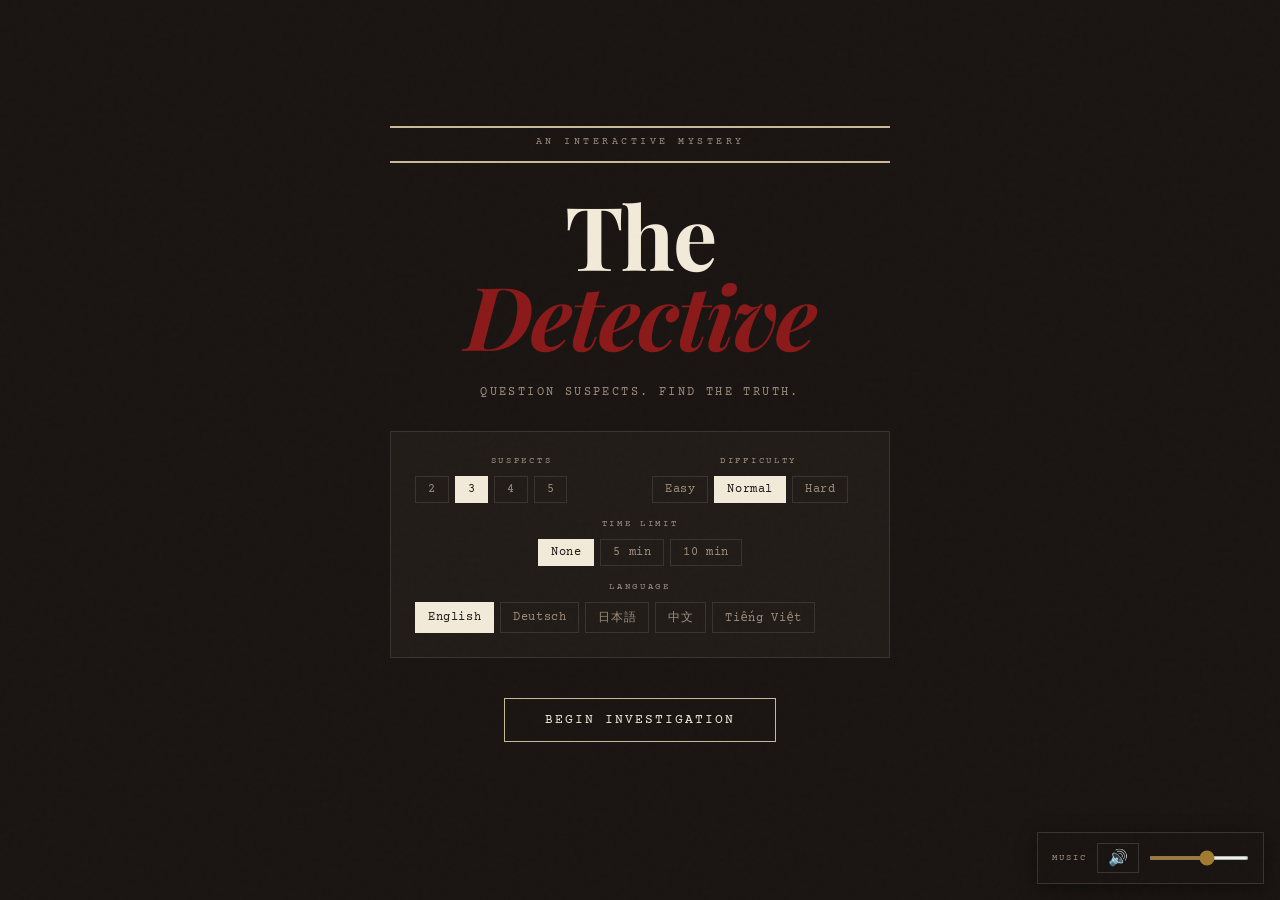
==== detectiv/index.html @ 33be5cb5 "refactored" ====
<!DOCTYPE html>
<html lang="en">
<head>
  <meta charset="UTF-8" />
  <meta name="viewport" content="width=device-width, initial-scale=1.0" />
  <title>Detective</title>

  <link rel="preconnect" href="https://fonts.googleapis.com" />
  <link href="https://fonts.googleapis.com/css2?family=Playfair+Display:ital,wght@0,400;0,700;1,400&family=Courier+Prime:ital,wght@0,400;0,700;1,400&display=swap" rel="stylesheet" />
  <link rel="stylesheet" href="styles.css" />
</head>
<body>

<!-- INTRO -->
<div id="screen-intro" class="screen active">
  <div class="masthead">
    <div class="masthead-label">An interactive mystery</div>
  </div>
  <div>
    <h1>The<br><span>Detective</span></h1>
  </div>
  <p class="intro-sub">Question suspects. Find the truth.</p>

  <div class="settings-panel">
    <div class="settings-row">
      <div class="setting-group">
        <div class="setting-label">Suspects</div>
        <div class="setting-options" id="opt-players">
          <button class="opt-btn" data-val="2" onclick="setOpt('players',2,this)">2</button>
          <button class="opt-btn active" data-val="3" onclick="setOpt('players',3,this)">3</button>
          <button class="opt-btn" data-val="4" onclick="setOpt('players',4,this)">4</button>
          <button class="opt-btn" data-val="5" onclick="setOpt('players',5,this)">5</button>
        </div>
      </div>
      <div class="setting-group">
        <div class="setting-label">Difficulty</div>
        <div class="setting-options" id="opt-difficulty">
          <button class="opt-btn" data-val="easy" onclick="setOpt('difficulty','easy',this)">Easy</button>
          <button class="opt-btn active" data-val="normal" onclick="setOpt('difficulty','normal',this)">Normal</button>
          <button class="opt-btn" data-val="hard" onclick="setOpt('difficulty','hard',this)">Hard</button>
        </div>
      </div>
    </div>
    <div class="setting-group" style="margin-top:16px; align-items:center;">
      <div class="setting-label">Time limit</div>
      <div class="setting-options" id="opt-time-limit" style="justify-content:center;">
        <button class="opt-btn active" data-val="none" onclick="setOpt('timeLimitMinutes','none',this)">None</button>
        <button class="opt-btn" data-val="5" onclick="setOpt('timeLimitMinutes',5,this)">5 min</button>
        <button class="opt-btn" data-val="10" onclick="setOpt('timeLimitMinutes',10,this)">10 min</button>
      </div>
    </div>
    <div class="setting-group" style="margin-top:16px;">
      <div class="setting-label">Language</div>
      <div class="setting-options lang-options" id="opt-language">
        <button class="opt-btn active" data-val="English" onclick="setOpt('language','English',this)">English</button>
        <button class="opt-btn" data-val="German" onclick="setOpt('language','German',this)">Deutsch</button>
        <button class="opt-btn" data-val="Japanese" onclick="setOpt('language','Japanese',this)">日本語</button>
        <button class="opt-btn" data-val="Chinese" onclick="setOpt('language','Chinese',this)">中文</button>
        <button class="opt-btn" data-val="Vietnamese" onclick="setOpt('language','Vietnamese',this)">Tiếng Việt</button>
      </div>
    </div>
  </div>

  <button class="btn" id="btn-start" onclick="startGame()">Begin Investigation</button>
  <p class="loading-text" id="loading-intro" style="display:none"><span class="spinner"></span>Generating your case&hellip;</p>
  <p class="error-msg" id="intro-error"></p>
</div>

<!-- BRIEF -->
<div id="screen-brief" class="screen">
  <div class="case-file case-file--dossier">
    <!-- A4 Pages container -->
    <div class="a4-pages" id="a4-pages">

      <!-- PAGE 1: Case Summary -->
      <div class="a4-page" id="a4-page-case">
        <div class="a4-page-inner">
          <div class="a4-header">
            <span class="a4-header-label">Case File</span>
            <span class="a4-page-num">1 / 2</span>
          </div>
          <div class="stamp">Confidential</div>
          <div class="case-title" id="brief-title"></div>
          <div class="case-meta">
            <div class="case-meta-item">
              <label>Detective</label>
              <span id="brief-detective"></span>
            </div>
            <div class="case-meta-item">
              <label>Victim</label>
              <span id="brief-victim"></span>
            </div>
            <div class="case-meta-item">
              <label>Crime</label>
              <span id="brief-crime"></span>
            </div>
            <div class="case-meta-item">
              <label>Setting</label>
              <span id="brief-setting"></span>
            </div>
            <div class="case-meta-item">
              <label>Difficulty</label>
              <span id="brief-difficulty"></span>
            </div>
            <div class="case-meta-item">
              <label>Language</label>
              <span id="brief-language"></span>
            </div>
            <div class="case-meta-item">
              <label>Time limit</label>
              <span id="brief-time-limit"></span>
            </div>
          </div>
          <div class="pre-story" id="brief-prestory"></div>
          <div class="a4-footer">
            <span class="a4-footer-note">Persons of interest on next page →</span>
          </div>
        </div>
      </div>

      <!-- PAGE 2: Persons of Interest -->
      <div class="a4-page" id="a4-page-poi">
        <div class="a4-page-inner">
          <div class="a4-header">
            <span class="a4-header-label">Persons of Interest</span>
            <span class="a4-page-num">2 / 2</span>
          </div>
          <div class="a4-appendix-stamp">Appendix A</div>
          <div class="suspects-heading">Suspects</div>
          <div class="suspect-cards" id="brief-suspects"></div>
          <div class="a4-footer">
            <span class="a4-footer-note">← Back to case summary</span>
          </div>
        </div>
      </div>

    </div><!-- /.a4-pages -->

    <!-- Page navigation -->
    <div class="a4-nav" id="a4-nav">
      <button type="button" class="a4-nav-btn" id="a4-prev" onclick="a4GoTo(-1)" disabled>← Prev</button>
      <div class="a4-nav-dots" id="a4-nav-dots">
        <button class="a4-dot active" onclick="a4GoTo(0, true)" data-page="0"></button>
        <button class="a4-dot" onclick="a4GoTo(1, true)" data-page="1"></button>
      </div>
      <button type="button" class="a4-nav-btn" id="a4-next" onclick="a4GoTo(1)">Next →</button>
    </div>

    <div id="brief-begin-actions" class="brief-begin-actions">
      <button type="button" class="btn btn-begin-questioning" onclick="enterGame()">Begin Questioning</button>
    </div>
  </div>

  <!-- Questioning UI appears below the case file (does not replace it) -->
  <div id="brief-game" class="brief-game-panel" aria-hidden="true">
    <div class="brief-game-inner">
      <div class="game-header">
        <div class="game-title" id="game-title"></div>
        <div class="game-timer" id="game-timer" hidden role="timer" aria-live="polite"></div>
        <div class="player-badge">Det. <span id="game-detective"></span></div>
        <button class="action-btn" onclick="confirmNewGame()" style="margin-left:12px;white-space:nowrap;">↺ New Game</button>
      </div>

      <!-- NORMAL INTERROGATION VIEW -->
      <div id="interrogation-view">
        <div class="suspect-tabs" id="suspect-tabs"></div>
        <div class="chat-view">
          <div id="chat-panel-main" class="chat-panel-stack is-active">
            <div class="chat-panel-heading">Interrogation</div>
            <div class="transcript" id="transcript"></div>
          </div>
          <div id="chat-panel-hints" class="chat-panel-stack">
            <div class="chat-panel-heading">Detective notes — hints</div>
            <div class="transcript hint-transcript" id="hint-transcript"></div>
          </div>
        </div>
        <div class="input-area" id="normal-input-area">
          <div class="input-row">
            <textarea class="msg-input" id="msg-input" placeholder="Ask a question…" rows="1"
              onkeydown="handleKey(event)"></textarea>
            <button class="send-btn" id="send-btn" onclick="sendTalk()">Ask</button>
          </div>
          <div class="action-row">
            <button type="button" class="action-btn accuse-btn" onclick="openAccuse()">⚖ Accuse</button>
            <button type="button" class="action-btn hint-action-btn" id="hint-toolbar-btn" onclick="getHint()" title="Next hint">💡 Hint</button>
            <button type="button" class="action-btn" onclick="giveUp()">✗ Give Up</button>
          </div>
          <p class="error-msg" id="game-error"></p>
        </div>
      </div>

      <!-- ACCUSATION HEARING VIEW (replaces interrogation view entirely) -->
      <div id="accuse-panel-trial" class="accuse-trial-panel" style="display:none;">
        <div class="accuse-trial-header">
          <div class="accuse-trial-header-left">
            <div class="accuse-trial-label">Formal Accusation — Hearing</div>
            <div class="accuse-trial-title" id="accuse-trial-title">vs …</div>
          </div>
          <div class="accuse-timer" id="accuse-timer" role="timer" aria-live="polite">1:30</div>
        </div>
        <p class="accuse-trial-hint">Argue <strong>motive</strong> and <strong>method</strong>. After each statement the judge evaluates your case — win before time runs out.</p>
        <div class="accuse-trial-transcript" id="accuse-trial-transcript"></div>
        <div class="accuse-trial-input-row">
          <textarea id="accuse-trial-input" class="accuse-trial-textarea" rows="2" placeholder="Your statement…" onkeydown="handleAccuseTrialKey(event)"></textarea>
          <button type="button" class="accuse-trial-send-btn" id="accuse-trial-send-btn" onclick="sendAccusationTrialMessage()">Send</button>
        </div>
        <!-- Hints drawer (hidden by default, toggled during hearing) -->
        <div id="accuse-hints-drawer" class="accuse-hints-drawer" style="display:none;">
          <div class="accuse-hints-drawer-label">Detective Notes — Hints</div>
          <div class="accuse-hints-drawer-list" id="accuse-hints-list"></div>
        </div>
        <div class="accuse-trial-footer">
          <button type="button" class="action-btn btn-danger" onclick="abandonAccusationHearing()">✗ Abandon accusation</button>
          <button type="button" class="action-btn hint-action-btn" id="accuse-hint-btn" onclick="toggleAccuseHints()">💡 Hints</button>
          <p class="error-msg" id="accuse-trial-error"></p>
        </div>
      </div>
    </div>
  </div>
</div>

<!-- ACCUSE: confirm (one chance) -->
<div id="accuse-panel-confirm" class="accuse-overlay" style="display:none;">
  <div class="accuse-card">
    <div class="accuse-dialog-label">Formal accusation</div>
    <div class="accuse-dialog-title">Make your charge</div>
    <p class="accuse-once-warning">
      You may accuse <strong>only once</strong> in this case. After you continue, you get <strong>90 seconds</strong> to argue your case in a back-and-forth with the suspect: explain <strong>motive</strong> and <strong>how</strong> the crime was done. They may defend themselves. An AI judge re-reads the conversation as you go; if your case is convincing enough, you win. If time runs out before that, you lose.
    </p>
    <div class="accuse-field-label">Who do you accuse?</div>
    <select id="accuse-select" class="accuse-select"></select>
    <div style="display:flex;gap:8px;margin-top:20px;">
      <button type="button" class="btn btn-danger" onclick="confirmAccusationBegin()" style="flex:1">Accuse</button>
      <button type="button" class="btn" onclick="closeAccuseConfirm()" style="flex:1">Cancel</button>
    </div>
    <p class="error-msg" id="accuse-confirm-error"></p>
  </div>
</div>

<!-- ACCUSE: timed hearing — now embedded inside the game panel, not a modal -->

<!-- SOLVED OVERLAY -->
<audio id="bg-music" preload="auto" playsinline></audio>
<div id="music-dock" class="music-dock" hidden>
  <span class="music-dock-label">Music</span>
  <button type="button" class="music-mute-btn" id="music-mute-btn" title="Mute or unmute music" aria-pressed="false">🔊</button>
  <label class="music-vol-wrap">
    <span class="visually-hidden">Music volume</span>
    <input type="range" id="music-volume" class="music-volume" min="0" max="100" value="60" aria-label="Music volume" />
  </label>
</div>

<div class="solved-overlay" id="solved-overlay">
  <div class="solved-card">
    <div class="solved-stamp" id="solved-stamp">Case Closed</div>
    <div class="solved-headline" id="solved-headline">Solved.</div>
    <hr>
    <div class="solved-detail"><strong>Culprit</strong> <span id="sol-culprit"></span></div>
    <div class="solved-detail"><strong>Motive</strong> <span id="sol-motive"></span></div>
    <div class="solved-detail"><strong>Method</strong> <span id="sol-method"></span></div>
    <hr>
    <div id="solved-actions-won" class="solved-actions">
      <p class="solved-dismiss-copy">Close this summary to read the full confession in the interrogation transcript.</p>
      <button type="button" class="btn solved-footer-btn" onclick="dismissSolvedSummaryReadChat()">Close Summary</button>
      <button type="button" class="btn solved-footer-btn" onclick="newGame()" style="margin-top:8px;">New Case</button>
    </div>
    <div id="solved-actions-gaveup" class="solved-actions" hidden>
      <p class="solved-dismiss-copy">Close this summary to read your interrogations and detective notes.</p>
      <button type="button" class="btn solved-footer-btn" onclick="dismissSolvedSummaryReadChat()">Close summary</button>
    </div>
  </div>
</div>
<script src="script.js"></script>
</body>
</html>
---- detectiv/styles.css ----
:root {
  --ink: #1a1512;
  --paper: #f2ead8;
  --aged: #e8dcc4;
  --crease: #c9b99a;
  --red: #8b1a1a;
  --gold: #a07a30;
  --smoke: #6b5f52;
  --dim: #9e8e7e;
  }
  
  * { box-sizing: border-box; margin: 0; padding: 0; }
  
  body {
  background: var(--ink);
  font-family: 'Courier Prime', monospace;
  color: var(--paper);
  min-height: 100vh;
  display: flex;
  flex-direction: column;
  align-items: center;
  }
  
  body::before {
  content: '';
  position: fixed;
  inset: 0;
  background-image: url("data:image/svg+xml,%3Csvg viewBox='0 0 200 200' xmlns='http://www.w3.org/2000/svg'%3E%3Cfilter id='n'%3E%3CfeTurbulence type='fractalNoise' baseFrequency='0.9' numOctaves='4' stitchTiles='stitch'/%3E%3C/filter%3E%3Crect width='100%25' height='100%25' filter='url(%23n)' opacity='0.04'/%3E%3C/svg%3E");
  pointer-events: none;
  z-index: 999;
  opacity: 0.4;
  }
  
  .screen { width: 100%; max-width: 780px; padding: 40px 24px; display: none; }
  .screen.active { display: block; }
  #screen-intro.active { display: flex; }
  
  /* ===== INTRO ===== */
  #screen-intro {
  display: flex;
  flex-direction: column;
  align-items: center;
  justify-content: center;
  min-height: 100vh;
  text-align: center;
  gap: 32px;
  }
  
  .masthead {
  border-top: 2px solid var(--crease);
  border-bottom: 2px solid var(--crease);
  padding: 8px 0;
  width: 100%;
  max-width: 500px;
  }
  
  .masthead-label {
  font-family: 'Courier Prime', monospace;
  font-size: 10px;
  letter-spacing: 0.35em;
  text-transform: uppercase;
  color: var(--dim);
  margin-bottom: 6px;
  }
  
  h1 {
  font-family: 'Playfair Display', serif;
  font-size: clamp(52px, 10vw, 88px);
  font-weight: 700;
  line-height: 0.9;
  color: var(--paper);
  letter-spacing: -2px;
  }
  
  h1 span { color: var(--red); font-style: italic; }
  
  .intro-sub {
  font-size: 12px;
  letter-spacing: 0.2em;
  color: var(--dim);
  text-transform: uppercase;
  }
  
  .btn {
  background: none;
  border: 1px solid var(--crease);
  color: var(--paper);
  font-family: 'Courier Prime', monospace;
  font-size: 13px;
  letter-spacing: 0.15em;
  text-transform: uppercase;
  padding: 14px 40px;
  cursor: pointer;
  transition: all 0.2s;
  position: relative;
  }
  
  .btn:hover { background: var(--paper); color: var(--ink); border-color: var(--paper); }
  .btn:disabled { opacity: 0.4; cursor: not-allowed; }
  .btn-danger { border-color: var(--red); color: var(--red); }
  .btn-danger:hover { background: var(--red); color: var(--paper); border-color: var(--red); }
  
  .loading-text {
  font-size: 12px;
  color: var(--dim);
  letter-spacing: 0.15em;
  animation: pulse 1.5s ease-in-out infinite;
  }
  
  @keyframes pulse { 0%,100%{opacity:1} 50%{opacity:0.3} }
  
  /* ===== CASE BRIEF ===== */
  #screen-brief { animation: fadeIn 0.4s ease; }
  #screen-brief.active {
  display: flex;
  flex-direction: column;
  align-items: stretch;
  gap: 32px;
  }
  @keyframes fadeIn { from{opacity:0;transform:translateY(8px)} to{opacity:1;transform:none} }
  
  .brief-game-panel {
  display: none;
  flex-direction: column;
  width: 100%;
  }
  
  .brief-game-panel.open {
  display: flex;
  animation: fadeIn 0.35s ease;
  }
  
  .brief-game-panel .brief-game-inner {
  display: flex;
  flex-direction: column;
  height: min(85vh, 720px);
  min-height: 480px;
  min-width: 0;
  padding: 0;
  border: 1px solid #2a2320;
  background: var(--ink);
  box-shadow: 4px 4px 0 rgba(0,0,0,0.25);
  overflow: hidden;
  }
  
  
  .visually-hidden {
  position: absolute;
  width: 1px;
  height: 1px;
  padding: 0;
  margin: -1px;
  overflow: hidden;
  clip: rect(0, 0, 0, 0);
  white-space: nowrap;
  border: 0;
  }
  
  .case-file {
  background: var(--paper);
  color: var(--ink);
  padding: 40px;
  position: relative;
  box-shadow: 4px 4px 0 var(--crease), 8px 8px 0 rgba(0,0,0,0.3);
  }
  
  .case-file::before {
  content: 'CASE FILE';
  position: absolute;
  top: 16px; right: 20px;
  font-size: 9px;
  letter-spacing: 0.3em;
  color: var(--dim);
  }
  
  .case-file--dossier {
  background: transparent;
  padding: 0;
  box-shadow: none;
  }
  
  .case-file--dossier::before {
  content: none;
  }
  
  /* ===== A4 DOSSIER PAGES ===== */
  .a4-pages {
    width: 100%;
    position: relative;
    overflow: hidden;
  }
  
  .a4-page {
    display: none;
    width: 100%;
    background: var(--paper);
    color: var(--ink);
    box-shadow:
      4px 4px 0 var(--crease),
      8px 8px 0 rgba(0,0,0,0.28),
      inset 0 0 0 1px rgba(201,185,154,0.35);
    animation: fadeIn 0.3s ease;
  }
  
  .a4-page.a4-active {
    display: block;
  }
  
  .a4-page-inner {
    /* A4 ratio: 297/210 = ~1.414 */
    aspect-ratio: 1 / 1.414;
    padding: 48px 52px 40px;
    display: flex;
    flex-direction: column;
    position: relative;
    overflow: hidden;
    box-sizing: border-box;
  }
  
  .a4-header {
    display: flex;
    justify-content: space-between;
    align-items: center;
    margin-bottom: 24px;
    padding-bottom: 10px;
    border-bottom: 2px solid var(--crease);
  }
  
  .a4-header-label {
    font-size: 9px;
    letter-spacing: 0.32em;
    text-transform: uppercase;
    color: var(--smoke);
  }
  
  .a4-page-num {
    font-size: 9px;
    letter-spacing: 0.15em;
    color: var(--dim);
  }
  
  .a4-appendix-stamp {
    display: inline-block;
    font-size: 9px;
    letter-spacing: 0.35em;
    text-transform: uppercase;
    color: var(--smoke);
    border: 1px solid var(--crease);
    padding: 5px 10px;
    margin-bottom: 14px;
    align-self: flex-start;
  }
  
  .a4-footer {
    margin-top: auto;
    padding-top: 16px;
    border-top: 1px solid var(--crease);
    text-align: center;
  }
  
  .a4-footer-note {
    font-size: 9px;
    letter-spacing: 0.2em;
    text-transform: uppercase;
    color: var(--dim);
  }
  
  /* Page nav */
  .a4-nav {
    display: flex;
    align-items: center;
    justify-content: center;
    gap: 16px;
    padding: 16px 0 4px;
  }
  
  .a4-nav-btn {
    background: none;
    border: 1px solid #3a3330;
    color: var(--dim);
    font-family: 'Courier Prime', monospace;
    font-size: 11px;
    letter-spacing: 0.12em;
    text-transform: uppercase;
    padding: 7px 18px;
    cursor: pointer;
    transition: all 0.15s;
  }
  
  .a4-nav-btn:hover:not(:disabled) { color: var(--paper); border-color: var(--crease); }
  .a4-nav-btn:disabled { opacity: 0.3; cursor: not-allowed; }
  
  .a4-nav-dots {
    display: flex;
    gap: 8px;
    align-items: center;
  }
  
  .a4-dot {
    width: 8px; height: 8px;
    border-radius: 50%;
    background: #3a3330;
    border: none;
    cursor: pointer;
    transition: background 0.15s;
    padding: 0;
  }
  
  .a4-dot.active { background: var(--crease); }
  .a4-dot:hover { background: var(--smoke); }
  
  /* Scroll overflow inside page for extra-long content */
  .a4-page-inner > .suspect-cards,
  .a4-page-inner > .pre-story {
    overflow-y: auto;
    flex: 1;
    min-height: 0;
  }
  
  /* Keep old .case-dossier styles minimal (no longer used for layout) */
  .case-dossier { display: none; }
  
  .brief-begin-actions {
  width: 100%;
  margin-top: 28px;
  }
  
  .btn-begin-questioning {
  width: 100%;
  display: block;
  box-sizing: border-box;
  }
  
  .stamp {
  display: inline-block;
  border: 3px solid var(--red);
  color: var(--red);
  font-size: 11px;
  letter-spacing: 0.2em;
  text-transform: uppercase;
  padding: 4px 10px;
  transform: rotate(-2deg);
  margin-bottom: 20px;
  }
  
  .case-title {
  font-family: 'Playfair Display', serif;
  font-size: 28px;
  font-weight: 700;
  line-height: 1.1;
  margin-bottom: 20px;
  color: var(--ink);
  }
  
  .case-meta {
  display: grid;
  grid-template-columns: 1fr 1fr 1fr;
  gap: 12px;
  margin-bottom: 24px;
  padding: 16px;
  background: var(--aged);
  font-size: 12px;
  }
  
  .case-meta-item label {
  display: block;
  font-size: 9px;
  letter-spacing: 0.2em;
  text-transform: uppercase;
  color: var(--smoke);
  margin-bottom: 2px;
  }
  
  .case-meta-item span { font-weight: 700; }
  
  .pre-story {
  font-size: 14px;
  line-height: 1.75;
  color: var(--ink);
  border-left: 3px solid var(--crease);
  padding-left: 16px;
  margin-bottom: 24px;
  font-style: italic;
  }
  
  .suspects-heading {
  font-size: 10px;
  letter-spacing: 0.3em;
  text-transform: uppercase;
  color: var(--smoke);
  margin-bottom: 12px;
  padding-bottom: 6px;
  border-bottom: 1px solid var(--crease);
  }
  
  .a4-section-divider {
    border: none;
    border-top: 1px dashed var(--crease);
    margin: 20px 0 16px;
  }
  
  .suspect-cards {
  display: flex;
  flex-direction: column;
  gap: 8px;
  margin-bottom: 28px;
  }
  
  .suspect-card {
  display: flex;
  flex-direction: column;
  align-items: stretch;
  gap: 10px;
  padding: 12px 12px;
  background: var(--aged);
  border: 1px solid transparent;
  transition: border-color 0.15s;
  }
  
  .suspect-card--dossier {
  cursor: default;
  }
  
  .suspect-card--dossier:hover {
  border-color: transparent;
  }
  
  .suspect-card-top {
  display: flex;
  align-items: baseline;
  gap: 10px;
  }
  
  .suspect-grounds {
  border-top: 1px solid var(--crease);
  padding-top: 10px;
  margin: 0;
  }
  
  .suspect-grounds-label {
  display: block;
  font-size: 9px;
  letter-spacing: 0.2em;
  text-transform: uppercase;
  color: var(--smoke);
  margin-bottom: 6px;
  }
  
  .suspect-grounds-text {
  font-size: 13px;
  line-height: 1.6;
  color: var(--ink);
  margin: 0;
  }
  
  .suspect-number {
  font-size: 10px;
  letter-spacing: 0.1em;
  color: var(--smoke);
  min-width: 20px;
  }
  
  .suspect-name { font-weight: 700; font-size: 14px; }
  .suspect-role { font-size: 12px; color: var(--smoke); margin-left: auto; }
  
  /* ===== GAME (embedded under case brief) ===== */
  .game-header {
  border-bottom: 1px solid #2a2320;
  padding: 16px 24px;
  display: flex;
  align-items: center;
  gap: 16px;
  position: sticky;
  top: 0;
  background: var(--ink);
  z-index: 10;
  }
  
  .game-title {
  font-family: 'Playfair Display', serif;
  font-size: 16px;
  font-style: italic;
  color: var(--paper);
  flex: 1;
  white-space: nowrap;
  overflow: hidden;
  text-overflow: ellipsis;
  }
  
  .player-badge {
  font-size: 10px;
  letter-spacing: 0.15em;
  color: var(--dim);
  text-transform: uppercase;
  }
  
  .game-timer {
  font-family: 'Courier Prime', monospace;
  font-size: 13px;
  letter-spacing: 0.08em;
  color: var(--paper);
  flex-shrink: 0;
  padding: 4px 10px;
  border: 1px solid #3a3330;
  background: #1a1614;
  }
  
  .game-timer--warn {
  color: #c9a227;
  border-color: #6b5a2a;
  }
  
  /* Suspect tabs */
  .suspect-tabs {
  display: flex;
  border-bottom: 1px solid #2a2320;
  overflow-x: auto;
  scrollbar-width: none;
  }
  
  .suspect-tabs::-webkit-scrollbar { display: none; }
  
  .suspect-tab {
  padding: 12px 20px;
  font-size: 12px;
  letter-spacing: 0.1em;
  text-transform: uppercase;
  color: var(--dim);
  cursor: pointer;
  border-bottom: 2px solid transparent;
  white-space: nowrap;
  transition: all 0.15s;
  background: none;
  border-left: none; border-right: none; border-top: none;
  font-family: 'Courier Prime', monospace;
  }
  
  .suspect-tab:hover { color: var(--paper); }
  .suspect-tab.active { color: var(--paper); border-bottom-color: var(--gold); }
  
  .suspect-tab--hints {
  border-left: 1px solid #2a2320;
  padding-left: 18px;
  margin-left: 4px;
  color: #8a7a68;
  }
  
  .suspect-tab--hints:hover { color: var(--gold); }
  .suspect-tab--hints.active {
  color: var(--gold);
  border-bottom-color: var(--gold);
  }
  
  /* One visible panel: interrogation OR hints (tab on bar with suspects) */
  .chat-view {
  flex: 1;
  display: flex;
  flex-direction: column;
  min-height: 0;
  min-width: 0;
  overflow: hidden;
  }
  
  .chat-panel-stack {
  display: none;
  flex-direction: column;
  flex: 1;
  min-height: 0;
  border-top: 1px solid #2a2320;
  border-bottom: 1px solid #2a2320;
  }
  
  .chat-panel-stack.is-active {
  display: flex;
  }
  
  .chat-panel-heading {
  padding: 10px 16px;
  font-size: 9px;
  letter-spacing: 0.22em;
  text-transform: uppercase;
  color: var(--dim);
  background: #161210;
  border-bottom: 1px solid #2a2320;
  flex-shrink: 0;
  }
  
  .transcript {
  flex: 1;
  padding: 20px 16px;
  overflow-y: auto;
  display: flex;
  flex-direction: column;
  gap: 16px;
  min-height: 0;
  }
  
  .transcript:empty::after {
  content: 'No conversation yet. Ask a question or make an accusation.';
  color: var(--smoke);
  font-size: 12px;
  letter-spacing: 0.1em;
  font-style: italic;
  text-align: center;
  margin: auto;
  }
  
  .hint-panel-cta {
  padding: 14px 16px;
  background: #161210;
  border-bottom: 1px solid #2a2320;
  flex-shrink: 0;
  }
  
  .hint-panel-cta-copy {
  font-size: 12px;
  line-height: 1.5;
  color: var(--dim);
  margin-bottom: 12px;
  letter-spacing: 0.04em;
  }
  
  .hint-first-btn {
  width: 100%;
  box-sizing: border-box;
  font-size: 12px;
  padding: 12px 16px;
  }
  
  .action-btn.hint-action-btn { color: #8a9ab8; border-color: #2a3550; }
  .action-btn.hint-action-btn:hover { background: #1a2a40; color: var(--paper); border-color: #4a6080; }
  .action-btn.hint-action-btn:disabled { opacity: 0.3; }
  
  .hint-panel-cta { display: none; } /* removed — hint triggered via toolbar button */
  
  .hint-transcript:empty::after {
  content: 'Use the 💡 Hint button to request your first hint.';
  color: var(--smoke);
  font-size: 12px;
  letter-spacing: 0.08em;
  font-style: italic;
  text-align: center;
  margin: auto;
  }
  
  @media (max-width: 720px) {
  .brief-game-panel .brief-game-inner {
  height: 92vh;
  min-height: 400px;
  }
  .chat-view {
  min-height: 0;
  }
  }
  
  .msg {
  display: flex;
  flex-direction: column;
  gap: 4px;
  animation: fadeIn 0.25s ease;
  }
  
  .msg-label {
  font-size: 9px;
  letter-spacing: 0.25em;
  text-transform: uppercase;
  color: var(--smoke);
  }
  
  .msg-bubble {
  padding: 12px 16px;
  font-size: 14px;
  line-height: 1.65;
  max-width: 85%;
  }
  
  .msg.player { align-items: flex-end; }
  .msg.player .msg-bubble {
  background: #2a2320;
  color: var(--paper);
  border: 1px solid #3a3330;
  }
  
  .msg.suspect .msg-bubble {
  background: var(--paper);
  color: var(--ink);
  border: none;
  }
  
  .msg.accuse .msg-bubble {
  background: #3a1515;
  border: 1px solid var(--red);
  color: #f0c0c0;
  }
  
  .msg.confess-final .msg-label {
  color: var(--gold);
  }
  
  .msg.confess-final .msg-bubble {
  background: #2a2518;
  border: 2px solid var(--gold);
  color: #f2ead8;
  max-width: 92%;
  box-shadow: 0 4px 24px rgba(160, 122, 48, 0.15);
  }
  
  .msg.hint .msg-bubble {
  background: #1a2230;
  border: 1px solid #304060;
  color: #a0c0e0;
  font-style: italic;
  max-width: 100%;
  }
  
  .msg.system .msg-bubble {
  background: #1a2a1a;
  border: 1px solid #304030;
  color: #90c090;
  max-width: 100%;
  font-size: 13px;
  }
  
  /* Input area */
  .input-area {
  border-top: 1px solid #2a2320;
  padding: 16px 24px;
  background: var(--ink);
  }
  
  .input-area.read-only {
  opacity: 0.7;
  }
  
  .suspect-selector {
  display: flex;
  align-items: center;
  gap: 8px;
  margin-bottom: 10px;
  font-size: 11px;
  color: var(--dim);
  letter-spacing: 0.1em;
  }
  
  .suspect-selector select {
  background: #2a2320;
  border: 1px solid #3a3330;
  color: var(--paper);
  font-family: 'Courier Prime', monospace;
  font-size: 12px;
  padding: 4px 8px;
  flex: 1;
  cursor: pointer;
  }
  
  .input-row {
  display: flex;
  gap: 8px;
  margin-bottom: 10px;
  }
  
  .msg-input {
  flex: 1;
  background: #2a2320;
  border: 1px solid #3a3330;
  color: var(--paper);
  font-family: 'Courier Prime', monospace;
  font-size: 13px;
  padding: 10px 14px;
  resize: none;
  outline: none;
  transition: border-color 0.15s;
  min-height: 44px;
  max-height: 100px;
  }
  
  .msg-input:focus { border-color: var(--crease); }
  
  .send-btn {
  padding: 10px 20px;
  background: none;
  border: 1px solid var(--crease);
  color: var(--paper);
  font-family: 'Courier Prime', monospace;
  font-size: 11px;
  letter-spacing: 0.1em;
  text-transform: uppercase;
  cursor: pointer;
  transition: all 0.15s;
  align-self: flex-end;
  height: 44px;
  }
  
  .send-btn:hover { background: var(--paper); color: var(--ink); }
  .send-btn:disabled { opacity: 0.3; cursor: not-allowed; }
  
  .action-row {
  display: flex;
  gap: 8px;
  flex-wrap: wrap;
  }
  
  .action-btn {
  background: none;
  border: 1px solid #3a3330;
  color: var(--dim);
  font-family: 'Courier Prime', monospace;
  font-size: 10px;
  letter-spacing: 0.12em;
  text-transform: uppercase;
  padding: 6px 14px;
  cursor: pointer;
  transition: all 0.15s;
  }
  
  .action-btn:hover { color: var(--paper); border-color: var(--crease); }
  .action-btn:disabled {
  opacity: 0.45;
  cursor: not-allowed;
  pointer-events: none;
  }
  .action-btn.accuse-btn { color: #c05050; border-color: #5a2020; }
  .action-btn.accuse-btn:hover { background: var(--red); color: var(--paper); border-color: var(--red); }
  
  /* ===== POST-CONFESSION (continue to summary) ===== */
  .post-confession-gate {
  display: none;
  position: fixed;
  inset: 0;
  background: rgba(10, 8, 6, 0.82);
  z-index: 95;
  align-items: center;
  justify-content: center;
  padding: 24px;
  animation: fadeIn 0.35s ease;
  }
  
  .post-confession-gate.show {
  display: flex;
  }
  
  .post-confession-card {
  background: var(--paper);
  color: var(--ink);
  padding: 32px 36px;
  max-width: 420px;
  width: 100%;
  box-shadow: 0 0 50px rgba(0, 0, 0, 0.65);
  border: 1px solid var(--crease);
  }
  
  .post-confession-label {
  font-size: 10px;
  letter-spacing: 0.3em;
  text-transform: uppercase;
  color: var(--smoke);
  margin-bottom: 12px;
  }
  
  .post-confession-copy {
  font-size: 14px;
  line-height: 1.65;
  margin-bottom: 24px;
  color: var(--ink);
  }
  
  .post-confession-btn {
  width: 100%;
  box-sizing: border-box;
  }
  
  /* ===== SOLVED OVERLAY ===== */
  .solved-overlay {
  position: fixed;
  inset: 0;
  background: rgba(10,8,6,0.92);
  display: flex;
  align-items: center;
  justify-content: center;
  z-index: 100;
  display: none;
  animation: fadeIn 0.4s ease;
  }
  
  .solved-overlay.show { display: flex; }
  
  .solved-card {
  background: var(--paper);
  color: var(--ink);
  padding: 48px;
  max-width: 460px;
  width: 90%;
  text-align: center;
  box-shadow: 0 0 60px rgba(0,0,0,0.8);
  }
  
  .solved-stamp {
  font-size: 11px;
  letter-spacing: 0.3em;
  text-transform: uppercase;
  color: var(--smoke);
  margin-bottom: 12px;
  }
  
  .solved-headline {
  font-family: 'Playfair Display', serif;
  font-size: 36px;
  font-weight: 700;
  line-height: 1;
  margin-bottom: 24px;
  }
  
  .solved-detail {
  font-size: 13px;
  line-height: 1.7;
  margin-bottom: 8px;
  text-align: left;
  }
  
  .solved-detail strong {
  display: inline-block;
  width: 70px;
  font-size: 10px;
  letter-spacing: 0.15em;
  text-transform: uppercase;
  color: var(--smoke);
  }
  
  .solved-actions {
  margin-top: 8px;
  }
  
  .solved-footer-btn {
  width: 100%;
  box-sizing: border-box;
  }
  
  .solved-dismiss-copy {
  font-size: 13px;
  line-height: 1.55;
  color: var(--smoke);
  margin-bottom: 14px;
  text-align: left;
  }
  
  /* ===== ACCUSATION MODALS ===== */
  .accuse-overlay {
    display: none;
    position: fixed;
    inset: 0;
    background: rgba(10, 8, 6, 0.9);
    z-index: 110;
    align-items: center;
    justify-content: center;
    padding: 20px;
    animation: fadeIn 0.25s ease;
  }
  
  .accuse-card {
    background: var(--paper);
    color: var(--ink);
    padding: 32px 36px;
    max-width: 480px;
    width: 100%;
    box-shadow: 0 0 50px rgba(0, 0, 0, 0.75);
    border: 1px solid var(--crease);
  }
  
  .accuse-card .accuse-dialog-label {
    margin-bottom: 6px;
  }
  
  .accuse-card .accuse-dialog-title {
    margin-bottom: 0;
  }
  
  .accuse-once-warning {
    font-size: 13px;
    line-height: 1.65;
    color: var(--ink);
    margin: 16px 0 20px;
  }
  
  .accuse-once-warning strong {
    color: var(--red);
    font-weight: 700;
  }
  
  .accuse-overlay--trial {
    align-items: stretch;
    justify-content: center;
    padding: 16px;
  }
  
  .accuse-trial-card {
    background: var(--paper);
    color: var(--ink);
    max-width: 640px;
    width: 100%;
    max-height: min(92vh, 720px);
    margin: auto;
    display: flex;
    flex-direction: column;
    box-shadow: 0 0 60px rgba(0, 0, 0, 0.8);
    border: 1px solid var(--crease);
    padding: 20px 24px 16px;
  }
  
  .accuse-trial-head {
    display: flex;
    justify-content: space-between;
    align-items: flex-start;
    gap: 16px;
    margin-bottom: 10px;
    padding-bottom: 12px;
    border-bottom: 1px solid var(--crease);
  }
  
  .accuse-trial-title {
    font-family: 'Playfair Display', serif;
    font-size: 20px;
    font-weight: 700;
    margin-top: 4px;
  }
  
  .accuse-timer {
    font-family: 'Courier Prime', monospace;
    font-size: 22px;
    letter-spacing: 0.08em;
    color: var(--red);
    flex-shrink: 0;
    padding: 8px 14px;
    border: 2px solid var(--red);
    background: #faf6f0;
  }
  
  .accuse-timer--warn {
    animation: pulse 0.8s ease-in-out infinite;
  }
  
  .accuse-trial-hint {
    font-size: 12px;
    color: var(--smoke);
    line-height: 1.5;
    margin-bottom: 12px;
  }
  
  /* Interrogation view wraps tabs + chat + input as one flex column */
  #interrogation-view {
    display: flex;
    flex-direction: column;
    flex: 1;
    min-height: 0;
    overflow: hidden;
  }
  
  /* ===== ACCUSATION TRIAL — EMBEDDED PANEL ===== */
  /* Replaces the old full-screen overlay with a panel that lives inside the game frame */
  .accuse-trial-panel {
    display: flex;
    flex-direction: column;
    flex: 1;
    min-height: 0;
    background: #1a0c0c;
    border-top: 2px solid var(--red);
    padding: 14px 20px 12px;
    gap: 10px;
    animation: fadeIn 0.25s ease;
    overflow: hidden;
  }
  
  .accuse-trial-header {
    display: flex;
    justify-content: space-between;
    align-items: center;
    gap: 12px;
    padding-bottom: 10px;
    border-bottom: 1px solid #3a1515;
  }
  
  .accuse-trial-header-left {
    display: flex;
    flex-direction: column;
    gap: 2px;
  }
  
  .accuse-trial-label {
    font-size: 9px;
    letter-spacing: 0.3em;
    text-transform: uppercase;
    color: #a05050;
  }
  
  .accuse-trial-title {
    font-family: 'Playfair Display', serif;
    font-size: 17px;
    font-weight: 700;
    color: #f0c0b0;
  }
  
  .accuse-trial-hint {
    font-size: 11px;
    color: #8a6a6a;
    line-height: 1.5;
    font-style: italic;
  }
  
  .accuse-trial-hint strong { color: #c08080; }
  
  .accuse-trial-transcript {
    flex: 1;
    min-height: 0;
    overflow-y: auto;
    display: flex;
    flex-direction: column;
    gap: 10px;
    padding: 10px 0 4px;
  }
  
  .accuse-trial-msg {
    display: flex;
    flex-direction: column;
    gap: 3px;
    animation: fadeIn 0.2s ease;
  }
  
  .accuse-trial-msg .lbl {
    font-size: 9px;
    letter-spacing: 0.2em;
    text-transform: uppercase;
    color: #7a5a5a;
  }
  
  .accuse-trial-msg.player { align-items: flex-end; }
  .accuse-trial-msg.player .lbl { color: #b09090; }
  .accuse-trial-msg.suspect .lbl { color: var(--red); }
  
  .accuse-trial-msg .bubble {
    padding: 10px 14px;
    font-size: 13px;
    line-height: 1.6;
    max-width: 88%;
  }
  
  .accuse-trial-msg.player .bubble {
    background: #2a1010;
    color: #f0d0c0;
    border: 1px solid #5a2020;
  }
  
  .accuse-trial-msg.suspect .bubble {
    background: #261010;
    color: #e8caba;
    border: 1px solid #3a1515;
  }
  
  .accuse-trial-input-row {
    display: flex;
    gap: 8px;
    align-items: flex-end;
  }
  
  .accuse-trial-textarea {
    flex: 1;
    background: #220e0e;
    border: 1px solid #4a2020;
    color: #f0d0c0;
    font-family: 'Courier Prime', monospace;
    font-size: 13px;
    padding: 10px 14px;
    resize: none;
    outline: none;
    transition: border-color 0.15s;
    min-height: 44px;
    max-height: 80px;
    line-height: 1.5;
  }
  
  .accuse-trial-textarea:focus { border-color: var(--red); }
  .accuse-trial-textarea:disabled { opacity: 0.4; }
  
  .accuse-trial-send-btn {
    padding: 10px 18px;
    background: none;
    border: 1px solid var(--red);
    color: #c08080;
    font-family: 'Courier Prime', monospace;
    font-size: 11px;
    letter-spacing: 0.1em;
    text-transform: uppercase;
    cursor: pointer;
    transition: all 0.15s;
    height: 44px;
    white-space: nowrap;
  }
  
  .accuse-trial-send-btn:hover { background: var(--red); color: var(--paper); }
  .accuse-trial-send-btn:disabled { opacity: 0.3; cursor: not-allowed; }
  
  .accuse-trial-footer {
    display: flex;
    align-items: center;
    gap: 8px;
    flex-wrap: wrap;
    flex-shrink: 0;
  }
  
  .accuse-hints-drawer {
    background: #12090a;
    border: 1px solid #2a1a1a;
    border-left: 3px solid #304060;
    padding: 12px 14px;
    flex-shrink: 0;
    animation: fadeIn 0.2s ease;
  }
  
  .accuse-hints-drawer-label {
    font-size: 9px;
    letter-spacing: 0.28em;
    text-transform: uppercase;
    color: #8a9ab8;
    margin-bottom: 8px;
  }
  
  .accuse-hints-drawer-list {
    display: flex;
    flex-direction: column;
    gap: 8px;
    max-height: 140px;
    overflow-y: auto;
  }
  
  .accuse-hints-drawer-list:empty::after {
    content: 'No hints used yet.';
    font-size: 12px;
    font-style: italic;
    color: #5a6a7a;
  }
  
  /* Timer lives in the accusation header */
  .accuse-trial-panel .accuse-timer {
    font-size: 20px;
    padding: 6px 12px;
  }
  
  /* Remove old trial overlay styles that are no longer used */
  .accuse-overlay--trial { display: none !important; }
  .accuse-trial-card { display: none !important; }
  .accuse-trial-actions { display: none !important; }
  
  /* Buttons that sit on var(--paper) backgrounds — permanently visible */
  .solved-card .btn,
  .post-confession-card .btn {
    color: var(--ink);
    border-color: var(--crease);
    background: var(--aged);
  }
  .solved-card .btn:hover,
  .post-confession-card .btn:hover {
    background: var(--ink);
    color: var(--paper);
    border-color: var(--ink);
  }
  .solved-card .btn-danger {
    color: var(--red);
    border-color: var(--red);
    background: var(--aged);
  }
  .solved-card .btn-danger:hover {
    background: var(--red);
    color: var(--paper);
  }
  
  .solved-card hr {
  border: none;
  border-top: 1px solid var(--crease);
  margin: 20px 0;
  }
  
  .spinner {
  display: inline-block;
  width: 12px; height: 12px;
  border: 1px solid var(--crease);
  border-top-color: var(--paper);
  border-radius: 50%;
  animation: spin 0.7s linear infinite;
  vertical-align: middle;
  margin-right: 6px;
  }
  
  @keyframes spin { to { transform: rotate(360deg); } }
  
  /* Typewriter cursor for suspect replies */
  .typing-cursor {
    display: inline-block;
    color: var(--crease);
    animation: cursorBlink 0.6s steps(1) infinite;
    font-style: normal;
    margin-left: 1px;
    line-height: 1;
  }
  
  @keyframes cursorBlink {
    0%, 100% { opacity: 1; }
    50% { opacity: 0; }
  }
  
  .error-msg {
  color: #c05050;
  font-size: 12px;
  letter-spacing: 0.1em;
  }
  
  /* ===== SETTINGS ===== */
  .settings-panel {
  width: 100%;
  max-width: 500px;
  background: #211c18;
  border: 1px solid #3a3330;
  padding: 24px;
  margin-bottom: 8px;
  }
  
  .settings-row {
  display: grid;
  grid-template-columns: 1fr 1fr;
  gap: 24px;
  }
  
  .setting-group { display: flex; flex-direction: column; gap: 10px; }
  
  .setting-label {
  font-size: 9px;
  letter-spacing: 0.3em;
  text-transform: uppercase;
  color: var(--dim);
  }
  
  .setting-options {
  display: flex;
  gap: 6px;
  flex-wrap: wrap;
  }
  
  .lang-options { gap: 6px; }
  
  .opt-btn {
  background: none;
  border: 1px solid #3a3330;
  color: var(--dim);
  font-family: 'Courier Prime', monospace;
  font-size: 12px;
  padding: 6px 12px;
  cursor: pointer;
  transition: all 0.15s;
  letter-spacing: 0.05em;
  }
  
  .accuse-overlay .btn,
  .accuse-trial-card .btn {
    color: var(--ink);
    border-color: var(--crease);
    background: var(--aged);
  }
  .accuse-overlay .btn:hover,
  .accuse-trial-card .btn:hover {
    background: var(--ink);
    color: var(--paper);
    border-color: var(--ink);
  }
  .accuse-overlay .btn-danger,
  .accuse-trial-card .btn-danger {
    color: var(--red);
    border-color: var(--red);
    background: var(--aged);
  }
  .accuse-overlay .btn-danger:hover,
  .accuse-trial-card .btn-danger:hover {
    background: var(--red);
    color: var(--paper);
    border-color: var(--red);
  }
  .accuse-dialog {
    background: var(--paper);
    color: var(--ink);
    padding: 0;
    max-width: 520px;
    width: 92%;
    max-height: 88vh;
    overflow-y: auto;
    box-shadow: 0 0 60px rgba(0,0,0,0.8);
    display: flex;
    flex-direction: column;
  }
  
  .accuse-dialog-header {
    padding: 24px 28px 18px;
    border-bottom: 1px solid var(--crease);
    background: var(--aged);
  }
  
  .accuse-dialog-label {
    font-size: 9px;
    letter-spacing: 0.3em;
    text-transform: uppercase;
    color: var(--smoke);
    margin-bottom: 6px;
  }
  
  .accuse-dialog-title {
    font-family: 'Playfair Display', serif;
    font-size: 22px;
    font-weight: 700;
    margin-bottom: 8px;
    color: var(--ink);
  }
  
  .accuse-dialog-warning {
    font-size: 11px;
    color: var(--red);
    letter-spacing: 0.05em;
    line-height: 1.5;
  }
  
  .accuse-phase {
    padding: 20px 28px 24px;
    display: flex;
    flex-direction: column;
  }
  
  .accuse-field-label {
    font-size: 10px;
    letter-spacing: 0.2em;
    text-transform: uppercase;
    color: var(--smoke);
    margin-bottom: 7px;
  }
  
  .accuse-select {
    width: 100%;
    background: var(--aged);
    border: 1px solid var(--crease);
    font-family: 'Courier Prime', monospace;
    font-size: 13px;
    padding: 9px 10px;
    color: var(--ink);
    cursor: pointer;
    outline: none;
  }
  
  .accuse-textarea {
    width: 100%;
    background: var(--aged);
    border: 1px solid var(--crease);
    font-family: 'Courier Prime', monospace;
    font-size: 13px;
    padding: 10px 12px;
    min-height: 90px;
    color: var(--ink);
    resize: none;
    outline: none;
    line-height: 1.55;
  }
  
  .accuse-textarea--sm { min-height: 56px; }
  
  .accuse-actions {
    display: flex;
    gap: 8px;
    margin-top: 14px;
  }
  
  .accuse-actions .btn { flex: 1; }
  
  /* Dialog transcript */
  .accuse-dialog-transcript {
    flex: 1;
    display: flex;
    flex-direction: column;
    gap: 12px;
    padding: 0 0 14px;
    max-height: 280px;
    overflow-y: auto;
  }
  
  .accuse-dialog-input-area {
    border-top: 1px solid var(--crease);
    padding-top: 14px;
    margin-top: 4px;
  }
  
  .accuse-msg {
    display: flex;
    flex-direction: column;
    gap: 3px;
  }
  
  .accuse-msg-label {
    font-size: 9px;
    letter-spacing: 0.22em;
    text-transform: uppercase;
    color: var(--smoke);
  }
  
  .accuse-msg-bubble {
    padding: 10px 14px;
    font-size: 13px;
    line-height: 1.6;
  }
  
  .accuse-msg.detective { align-items: flex-end; }
  .accuse-msg.detective .accuse-msg-bubble {
    background: var(--ink);
    color: var(--paper);
    border: 1px solid #3a3330;
    max-width: 88%;
  }
  
  .accuse-msg.suspect .accuse-msg-bubble {
    background: #f7f1e3;
    color: var(--ink);
    border: 1px solid var(--crease);
    max-width: 88%;
  }
  
  .accuse-msg.suspect .accuse-msg-label { color: var(--red); }
  
  /* Game over headline color */
  .solved-headline--lost { color: var(--red); }
  
  .opt-btn:hover { color: var(--paper); border-color: var(--crease); }
  .opt-btn.active { background: var(--paper); color: var(--ink); border-color: var(--paper); }
  
  /* ===== BACKGROUND MUSIC ===== */
  .music-dock {
    position: fixed;
    bottom: 16px;
    right: 16px;
    z-index: 150;
    display: flex;
    align-items: center;
    gap: 10px;
    padding: 10px 14px;
    background: rgba(26, 21, 18, 0.92);
    border: 1px solid #3a3330;
    box-shadow: 0 4px 20px rgba(0, 0, 0, 0.45);
  }
  
  .music-dock-label {
    font-size: 9px;
    letter-spacing: 0.22em;
    text-transform: uppercase;
    color: var(--dim);
    flex-shrink: 0;
  }
  
  .music-mute-btn {
    background: none;
    border: 1px solid #3a3330;
    color: var(--dim);
    font-size: 16px;
    line-height: 1;
    padding: 6px 10px;
    cursor: pointer;
    transition: color 0.15s, border-color 0.15s;
  }
  
  .music-mute-btn:hover {
    color: var(--paper);
    border-color: var(--crease);
  }
  
  .music-mute-btn[aria-pressed="true"] {
    color: var(--smoke);
    opacity: 0.75;
  }
  
  .music-vol-wrap {
    display: flex;
    align-items: center;
    min-width: 0;
  }
  
  .music-volume {
    width: 100px;
    height: 4px;
    accent-color: var(--gold);
    cursor: pointer;
  }
  
  @media (max-width: 520px) {
    .music-dock {
      left: 12px;
      right: 12px;
      bottom: 12px;
      justify-content: space-between;
    }
    .music-volume {
      flex: 1;
      max-width: 140px;
    }
  }
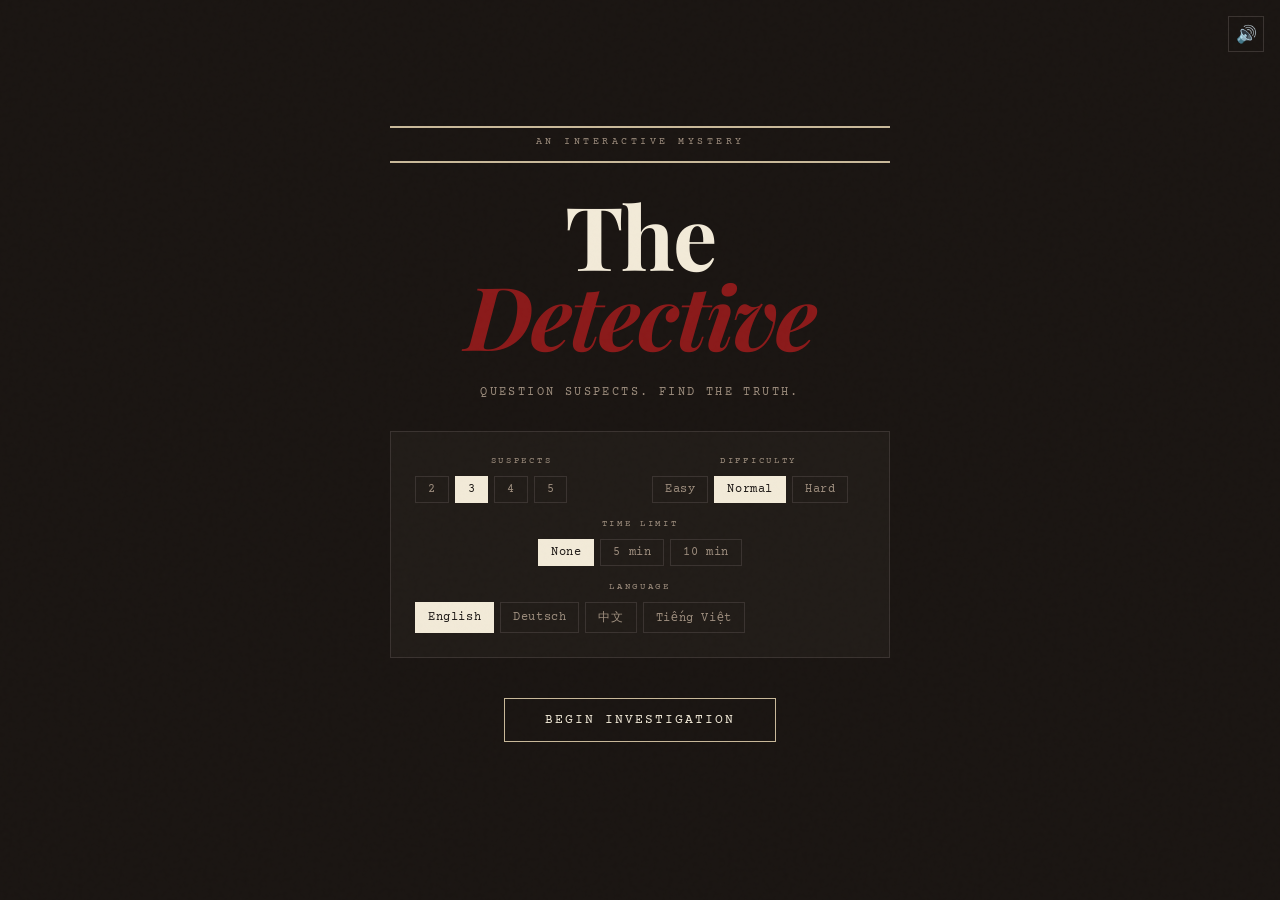
==== commit e23b8fe6: "done" ====
--- a/detectiv/index.html
+++ b/detectiv/index.html
@@ -54,7 +54,6 @@
       <div class="setting-options lang-options" id="opt-language">
         <button class="opt-btn active" data-val="English" onclick="setOpt('language','English',this)">English</button>
         <button class="opt-btn" data-val="German" onclick="setOpt('language','German',this)">Deutsch</button>
-        <button class="opt-btn" data-val="Japanese" onclick="setOpt('language','Japanese',this)">日本語</button>
         <button class="opt-btn" data-val="Chinese" onclick="setOpt('language','Chinese',this)">中文</button>
         <button class="opt-btn" data-val="Vietnamese" onclick="setOpt('language','Vietnamese',this)">Tiếng Việt</button>
       </div>
@@ -158,7 +157,6 @@
         <div class="game-title" id="game-title"></div>
         <div class="game-timer" id="game-timer" hidden role="timer" aria-live="polite"></div>
         <div class="player-badge">Det. <span id="game-detective"></span></div>
-        <button class="action-btn" onclick="confirmNewGame()" style="margin-left:12px;white-space:nowrap;">↺ New Game</button>
       </div>
 
       <!-- NORMAL INTERROGATION VIEW -->
@@ -198,16 +196,16 @@
           </div>
           <div class="accuse-timer" id="accuse-timer" role="timer" aria-live="polite">1:30</div>
         </div>
-        <p class="accuse-trial-hint">Argue <strong>motive</strong> and <strong>method</strong>. After each statement the judge evaluates your case — win before time runs out.</p>
+        <p class="accuse-trial-hint">What is the <strong>motive</strong> and <strong>method</strong>?</p>
+        <!-- Hints drawer (hidden by default, toggled during hearing) — shown above transcript -->
+        <div id="accuse-hints-drawer" class="accuse-hints-drawer" style="display:none;">
+          <div class="accuse-hints-drawer-label">Detective Notes — Hints</div>
+          <div class="accuse-hints-drawer-list" id="accuse-hints-list"></div>
+        </div>
         <div class="accuse-trial-transcript" id="accuse-trial-transcript"></div>
         <div class="accuse-trial-input-row">
           <textarea id="accuse-trial-input" class="accuse-trial-textarea" rows="2" placeholder="Your statement…" onkeydown="handleAccuseTrialKey(event)"></textarea>
           <button type="button" class="accuse-trial-send-btn" id="accuse-trial-send-btn" onclick="sendAccusationTrialMessage()">Send</button>
-        </div>
-        <!-- Hints drawer (hidden by default, toggled during hearing) -->
-        <div id="accuse-hints-drawer" class="accuse-hints-drawer" style="display:none;">
-          <div class="accuse-hints-drawer-label">Detective Notes — Hints</div>
-          <div class="accuse-hints-drawer-list" id="accuse-hints-list"></div>
         </div>
         <div class="accuse-trial-footer">
           <button type="button" class="action-btn btn-danger" onclick="abandonAccusationHearing()">✗ Abandon accusation</button>
@@ -225,7 +223,7 @@
     <div class="accuse-dialog-label">Formal accusation</div>
     <div class="accuse-dialog-title">Make your charge</div>
     <p class="accuse-once-warning">
-      You may accuse <strong>only once</strong> in this case. After you continue, you get <strong>90 seconds</strong> to argue your case in a back-and-forth with the suspect: explain <strong>motive</strong> and <strong>how</strong> the crime was done. They may defend themselves. An AI judge re-reads the conversation as you go; if your case is convincing enough, you win. If time runs out before that, you lose.
+      You may accuse <strong>only once</strong> in this case. After you continue, you get <strong>90 seconds</strong> to argue your case in a back-and-forth with the suspect: explain <strong>motive</strong> and <strong>how</strong> the crime was done. They may defend themselves. If your case is convincing enough, you win. If time runs out before that, you lose.
     </p>
     <div class="accuse-field-label">Who do you accuse?</div>
     <select id="accuse-select" class="accuse-select"></select>
@@ -241,13 +239,18 @@
 
 <!-- SOLVED OVERLAY -->
 <audio id="bg-music" preload="auto" playsinline></audio>
-<div id="music-dock" class="music-dock" hidden>
-  <span class="music-dock-label">Music</span>
-  <button type="button" class="music-mute-btn" id="music-mute-btn" title="Mute or unmute music" aria-pressed="false">🔊</button>
-  <label class="music-vol-wrap">
-    <span class="visually-hidden">Music volume</span>
-    <input type="range" id="music-volume" class="music-volume" min="0" max="100" value="60" aria-label="Music volume" />
-  </label>
+<div id="music-dock" class="music-dock">
+  <button type="button" class="music-dock-newgame-btn" id="dock-newgame-btn" title="New case" onclick="confirmNewGame()">↺</button>
+  <div class="music-dock-controls">
+    <div class="music-volume-popup" id="music-volume-popup">
+      <span class="music-volume-label">Vol</span>
+      <input type="range" class="music-volume-slider" id="music-volume-slider"
+        min="0" max="1" step="0.02" value="0.6"
+        aria-label="Music volume"
+        oninput="setMusicVolumeFromSlider(parseFloat(this.value))">
+    </div>
+    <button type="button" class="music-mute-btn" id="music-mute-btn" title="Mute / unmute music" aria-pressed="false">🔊</button>
+  </div>
 </div>
 
 <div class="solved-overlay" id="solved-overlay">
--- a/detectiv/styles.css
+++ b/detectiv/styles.css
@@ -1204,6 +1204,24 @@
     flex-wrap: wrap;
     flex-shrink: 0;
   }
+
+  .accuse-post-nav {
+    display: flex;
+    align-items: center;
+    justify-content: space-between;
+    gap: 12px;
+    flex-wrap: wrap;
+    flex-shrink: 0;
+    padding: 10px 14px;
+    border-top: 1px solid #2a1a1a;
+    background: #100808;
+  }
+
+  .accuse-post-nav-label {
+    font-size: 11px;
+    letter-spacing: 0.08em;
+    font-style: italic;
+  }
   
   .accuse-hints-drawer {
     background: #12090a;
@@ -1534,69 +1552,132 @@
   /* ===== BACKGROUND MUSIC ===== */
   .music-dock {
     position: fixed;
-    bottom: 16px;
+    top: 16px;
     right: 16px;
     z-index: 150;
     display: flex;
     align-items: center;
-    gap: 10px;
-    padding: 10px 14px;
-    background: rgba(26, 21, 18, 0.92);
+    gap: 8px;
+  }
+
+  .music-dock-controls {
+    position: relative;
+    display: flex;
+    flex-direction: column;
+    align-items: center;
+  }
+
+  /* Vertical volume slider — shown on hover below the button.
+     The popup is wider than the button so the mouse can travel to it
+     without leaving the hover zone. JS mouseenter/mouseleave manages
+     the open class to avoid the gap-crossing flicker. */
+  .music-volume-popup {
+    position: absolute;
+    top: calc(100% + 4px);
+    left: 50%;
+    transform: translateX(-50%);
+    background: rgba(22, 18, 15, 0.97);
     border: 1px solid #3a3330;
-    box-shadow: 0 4px 20px rgba(0, 0, 0, 0.45);
-  }
-  
-  .music-dock-label {
-    font-size: 9px;
-    letter-spacing: 0.22em;
+    /* wide padding so the mouse has a large target */
+    padding: 10px 14px 14px;
+    width: 56px;
+    display: flex;
+    flex-direction: column;
+    align-items: center;
+    gap: 8px;
+    opacity: 0;
+    pointer-events: none;
+    transition: opacity 0.15s ease;
+    box-shadow: 0 6px 20px rgba(0,0,0,0.6);
+    z-index: 200;
+  }
+
+  /* JS adds .open class to keep popup visible */
+  .music-volume-popup.open {
+    opacity: 1;
+    pointer-events: auto;
+  }
+
+  .music-volume-label {
+    font-size: 8px;
+    letter-spacing: 0.2em;
     text-transform: uppercase;
     color: var(--dim);
-    flex-shrink: 0;
-  }
-  
+    user-select: none;
+  }
+
+  /* Vertical range input — taller and wider track for easier control */
+  .music-volume-slider {
+    -webkit-appearance: slider-vertical;
+    appearance: slider-vertical;
+    width: 28px;
+    height: 88px;
+    writing-mode: vertical-lr;
+    direction: rtl;
+    cursor: pointer;
+    accent-color: var(--crease);
+    background: transparent;
+    touch-action: none;
+  }
+
+  /* Fallback for browsers that don't support slider-vertical */
+  @supports not (appearance: slider-vertical) {
+    .music-volume-slider {
+      -webkit-appearance: none;
+      appearance: none;
+      writing-mode: vertical-lr;
+      direction: rtl;
+      width: 28px;
+      height: 88px;
+    }
+  }
+
   .music-mute-btn {
-    background: none;
+    background: rgba(26, 21, 18, 0.85);
     border: 1px solid #3a3330;
     color: var(--dim);
-    font-size: 16px;
+    font-size: 17px;
     line-height: 1;
-    padding: 6px 10px;
+    width: 36px;
+    height: 36px;
+    display: flex;
+    align-items: center;
+    justify-content: center;
     cursor: pointer;
-    transition: color 0.15s, border-color 0.15s;
-  }
-  
+    transition: color 0.15s, border-color 0.15s, background 0.15s;
+    flex-shrink: 0;
+  }
+
   .music-mute-btn:hover {
     color: var(--paper);
     border-color: var(--crease);
-  }
-  
-  .music-mute-btn[aria-pressed="true"] {
-    color: var(--smoke);
-    opacity: 0.75;
-  }
-  
-  .music-vol-wrap {
-    display: flex;
+    background: rgba(40, 34, 30, 0.95);
+  }
+
+  /* New game button — shown in the dock after game starts */
+  .music-dock-newgame-btn {
+    background: rgba(26, 21, 18, 0.85);
+    border: 1px solid #3a3330;
+    color: var(--dim);
+    font-size: 17px;
+    line-height: 1;
+    width: 36px;
+    height: 36px;
+    display: none;
     align-items: center;
-    min-width: 0;
-  }
-  
-  .music-volume {
-    width: 100px;
-    height: 4px;
-    accent-color: var(--gold);
+    justify-content: center;
     cursor: pointer;
-  }
-  
-  @media (max-width: 520px) {
-    .music-dock {
-      left: 12px;
-      right: 12px;
-      bottom: 12px;
-      justify-content: space-between;
-    }
-    .music-volume {
-      flex: 1;
-      max-width: 140px;
-    }
+    transition: color 0.15s, border-color 0.15s, background 0.15s;
+    flex-shrink: 0;
+    font-family: 'Courier Prime', monospace;
+  }
+
+  .music-dock-newgame-btn:hover {
+    color: var(--paper);
+    border-color: var(--crease);
+    background: rgba(40, 34, 30, 0.95);
+  }
+
+  .music-dock-newgame-btn.visible {
+    display: flex;
   }
